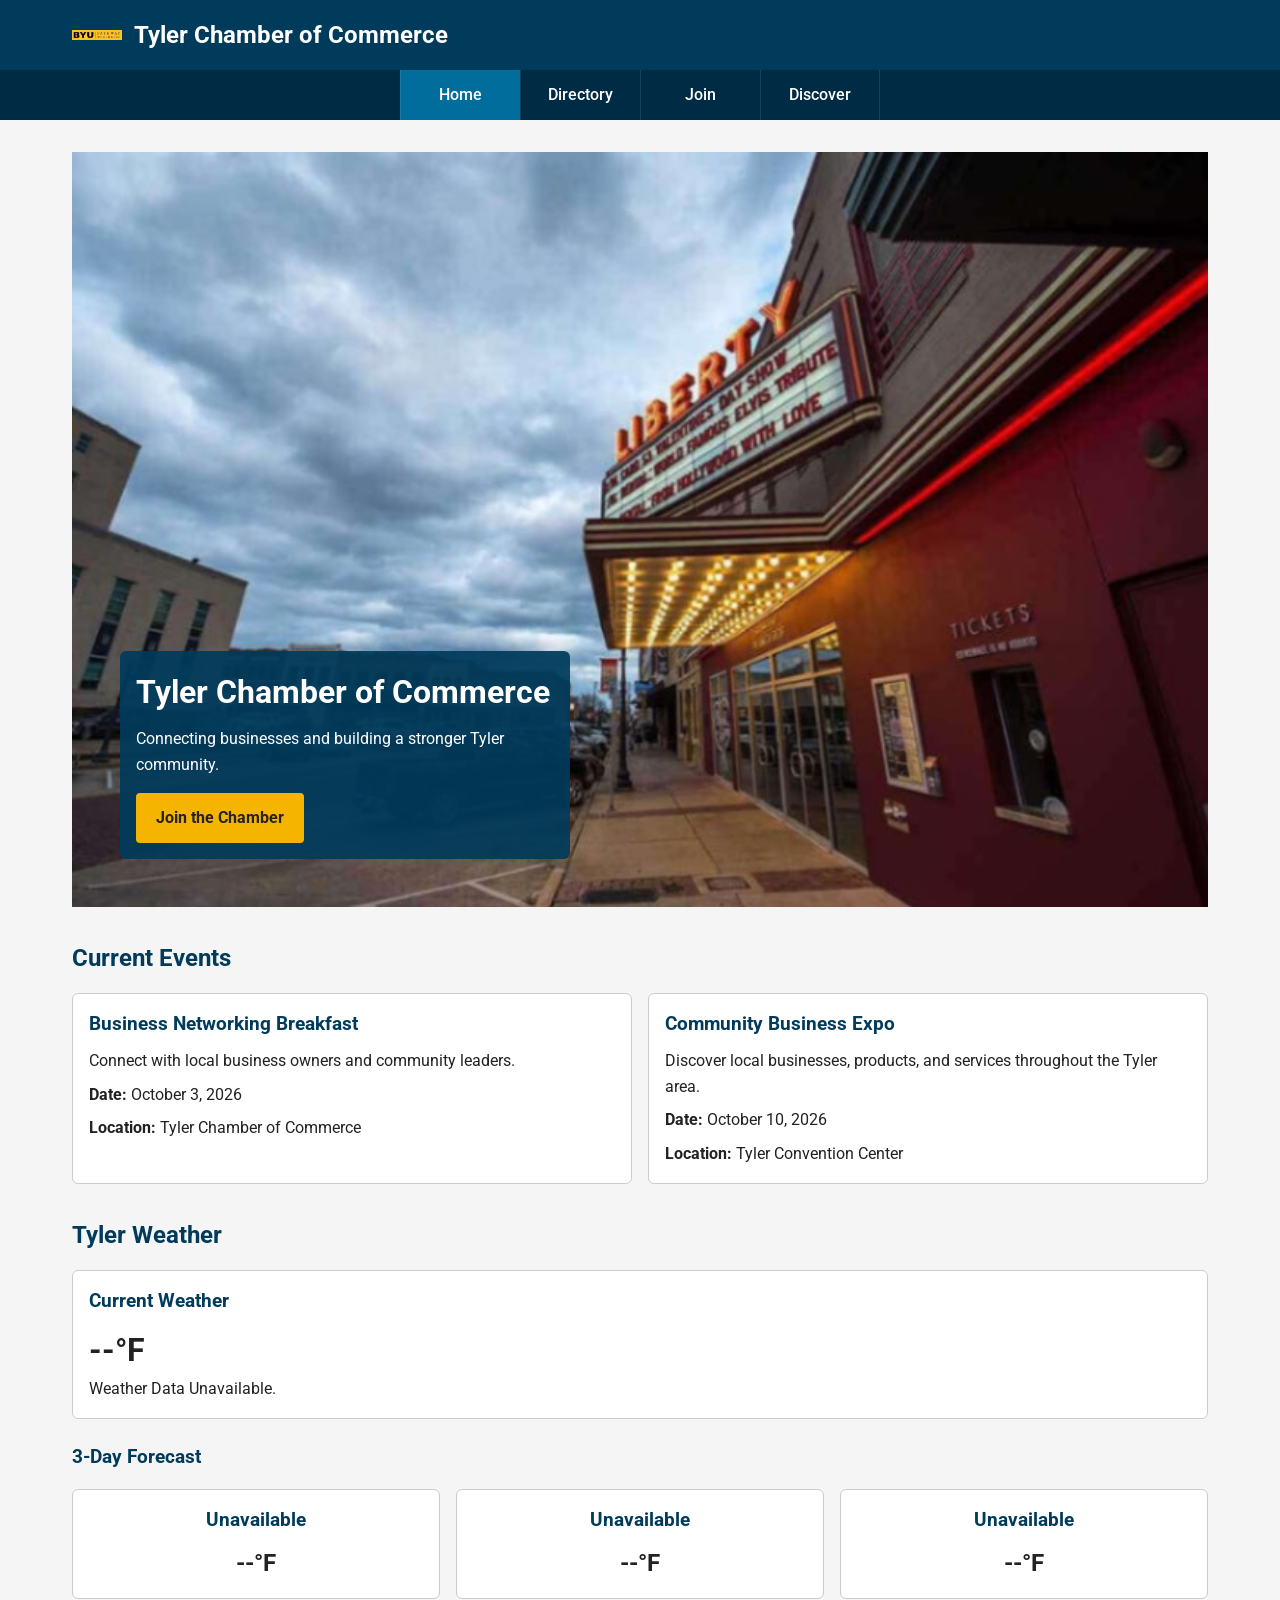
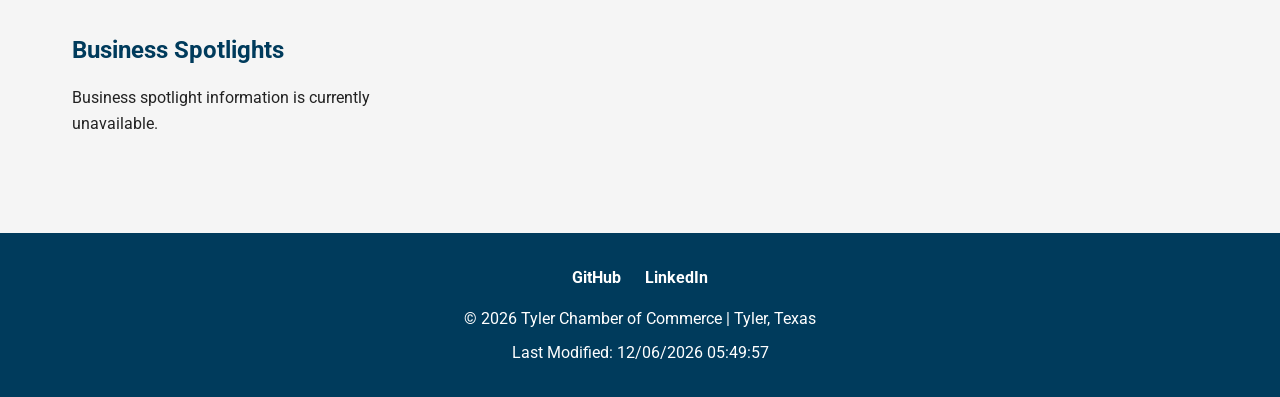
==== chamber/index.html @ 2c60baf3 "chamber project" ====
<!DOCTYPE html>
<html lang="en">

<head>
    <meta charset="UTF-8">
    <meta name="viewport" content="width=device-width, initial-scale=1.0">

    <title>Tyler Chamber of Commerce | Home</title>

    <meta name="description"
        content="Tyler Chamber of Commerce connecting local businesses and strengthening the Tyler, Texas community.">

    <meta name="author" content="Dawon Gregory">

    <link rel="preconnect" href="https://fonts.googleapis.com">
    <link rel="preconnect" href="https://fonts.gstatic.com" crossorigin>

    <link href="https://fonts.googleapis.com/css2?family=Roboto:wght@400;500;700&display=swap" rel="stylesheet">

    <link rel="stylesheet" href="styles/base.css">
    <link rel="stylesheet" href="styles/larger.css">
    <link rel="stylesheet" href="styles/home.css">

    <link rel="icon" href="images/favicon.ico">

    <script src="scripts/navigation.js" defer></script>
    <script src="scripts/date.js" defer></script>
    <script src="scripts/weather.js" defer></script>
    <script src="scripts/spotlights.js" defer></script>
</head>

<body>

    <header>
        <div class="header-top">

            <div class="site-branding">
                <img src="images/byupw.jpg" alt="Tyler Chamber of Commerce logo">
                <span>Tyler Chamber of Commerce</span>
            </div>

            <button id="menu-button" type="button" aria-label="Open navigation menu" aria-expanded="false">
                ☰
            </button>

        </div>

        <nav id="navigation">
            <a href="index.html" class="active">Home</a>
            <a href="directory.html">Directory</a>
            <a href="join.html">Join</a>
            <a href="discover.html">Discover</a>
        </nav>
    </header>


    <main>

        <!-- HERO -->
        <section class="hero">

            <img src="images/downtown-tyler.jpeg" alt="Downtown Tyler Texas">

            <div class="hero-content">

                <h1>Tyler Chamber of Commerce</h1>

                <p>
                    Connecting businesses and building a stronger
                    Tyler community.
                </p>

                <a href="join.html" class="hero-cta">
                    Join the Chamber
                </a>

            </div>

        </section>


        <!-- CURRENT EVENTS -->
        <section class="events">

            <h2>Current Events</h2>

            <div class="events-container">

                <article class="event-card">

                    <h3>Business Networking Breakfast</h3>

                    <p>
                        Connect with local business owners and
                        community leaders.
                    </p>

                    <p>
                        <strong>Date:</strong>
                        October 3, 2026
                    </p>

                    <p>
                        <strong>Location:</strong>
                        Tyler Chamber of Commerce
                    </p>

                </article>


                <article class="event-card">

                    <h3>Community Business Expo</h3>

                    <p>
                        Discover local businesses, products,
                        and services throughout the Tyler area.
                    </p>

                    <p>
                        <strong>Date:</strong>
                        October 10, 2026
                    </p>

                    <p>
                        <strong>Location:</strong>
                        Tyler Convention Center
                    </p>

                </article>

            </div>

        </section>


        <!-- WEATHER -->
        <section class="weather">

            <h2>Tyler Weather</h2>

            <div class="current-weather">

                <h3>Current Weather</h3>

                <p class="current-temperature">
                    <span id="current-temp">--</span>°F
                </p>

                <p class="weather-description">
                    <span id="weather-description">
                        Loading weather...
                    </span>
                </p>

            </div>


            <!-- THREE-DAY FORECAST -->
            <div class="forecast">

                <h3>3-Day Forecast</h3>

                <div class="forecast-container">

                    <article class="forecast-card">

                        <h3 id="forecast-day-1">
                            Day 1
                        </h3>

                        <p class="forecast-temperature">
                            <span id="forecast-temp-1">--</span>°F
                        </p>

                    </article>


                    <article class="forecast-card">

                        <h3 id="forecast-day-2">
                            Day 2
                        </h3>

                        <p class="forecast-temperature">
                            <span id="forecast-temp-2">--</span>°F
                        </p>

                    </article>


                    <article class="forecast-card">

                        <h3 id="forecast-day-3">
                            Day 3
                        </h3>

                        <p class="forecast-temperature">
                            <span id="forecast-temp-3">--</span>°F
                        </p>

                    </article>

                </div>

            </div>

        </section>


        <!-- COMPANY SPOTLIGHTS -->
        <section class="spotlights">

            <h2>Business Spotlights</h2>

            <div id="spotlight-container" class="spotlight-container">

                <!-- JavaScript will randomly load
                     2–3 Gold or Silver members here. -->

            </div>

        </section>

    </main>


    <!-- FOOTER -->
    <footer>

        <div class="social-links">

            <a href="https://github.com/" target="_blank" rel="noopener noreferrer" aria-label="GitHub">
                GitHub
            </a>

            <a href="https://www.linkedin.com/" target="_blank" rel="noopener noreferrer" aria-label="LinkedIn">
                LinkedIn
            </a>

        </div>

        <p>
            &copy;
            <span id="currentyear"></span>
            Tyler Chamber of Commerce |
            Tyler, Texas
        </p>

        <p>
            Last Modified:
            <span id="lastModified"></span>
        </p>

    </footer>

</body>

</html>
---- chamber/styles/base.css ----
/* =========================
   RESET
========================= */

* {
    box-sizing: border-box;
    margin: 0;
    padding: 0;
}


/* =========================
   GENERAL STYLES
========================= */

body {
    font-family: "Roboto", sans-serif;
    line-height: 1.6;
    color: #222;
    background-color: #f5f5f5;
}

img {
    display: block;
    max-width: 100%;
    height: auto;
}

a {
    color: inherit;
}

main {
    width: 100%;
    max-width: 1200px;
    margin: 0 auto;
    padding: 1rem;
}

main>h1 {
    margin-bottom: 1.5rem;
    color: #003b5c;
    font-size: 2rem;
}


/* =========================
   HEADER
========================= */

header {
    background-color: #003b5c;
    color: #ffffff;
}

.header-top {
    display: flex;
    align-items: center;
    justify-content: space-between;
    max-width: 1200px;
    margin: 0 auto;
    padding: 1rem;
}

.site-branding {
    display: flex;
    align-items: center;
    gap: 0.75rem;
}

.site-branding img {
    width: 50px;
    height: auto;
}

.site-branding span {
    font-size: 1.25rem;
    font-weight: 700;
}


/* =========================
   MOBILE MENU BUTTON
========================= */

#menu-button {
    border: none;
    background-color: transparent;
    color: #ffffff;
    font-size: 2rem;
    cursor: pointer;
    padding: 0.25rem 0.5rem;
}


/* =========================
   NAVIGATION
========================= */

nav {
    display: none;
    flex-direction: column;
    background-color: #002b44;
}

nav.open {
    display: flex;
}

nav a {
    color: #ffffff;
    text-decoration: none;
    text-align: center;
    padding: 0.75rem 1rem;
    font-weight: 500;
    border-top: 1px solid rgba(255, 255, 255, 0.15);
}

nav a:hover,
nav a:focus,
nav a.active {
    background-color: #006d9c;
}


/* =========================
   FOOTER
========================= */

footer {
    margin-top: 2rem;
    padding: 1.5rem 1rem;
    background-color: #003b5c;
    color: #ffffff;
    text-align: center;
}

footer p {
    margin-bottom: 0.5rem;
}

footer p:last-child {
    margin-bottom: 0;
}

.social-links {
    display: flex;
    justify-content: center;
    gap: 1.5rem;
    margin-bottom: 1rem;
}

.social-links a {
    color: #ffffff;
    font-weight: 700;
    text-decoration: none;
}

.social-links a:hover,
.social-links a:focus {
    text-decoration: underline;
}
---- chamber/styles/larger.css ----
@media (min-width: 640px) {

    /* =========================
       HEADER
    ========================= */

    .header-top {
        padding: 1rem 2rem;
    }

    .site-branding span {
        font-size: 1.5rem;
    }

    #menu-button {
        display: none;
    }


    /* =========================
       NAVIGATION
    ========================= */

    nav {
        display: flex;
        flex-direction: row;
        justify-content: center;
        background-color: #002b44;
    }

    nav a {
        min-width: 120px;
        padding: 0.75rem 1.5rem;
        border-top: none;
        border-left: 1px solid rgba(255, 255, 255, 0.1);
    }

    nav a:last-child {
        border-right: 1px solid rgba(255, 255, 255, 0.1);
    }


    /* =========================
       MAIN
    ========================= */

    main {
        padding: 2rem;
    }

    main>h1 {
        font-size: 2.25rem;
    }


    /* =========================
       FOOTER
    ========================= */

    footer {
        padding: 2rem;
    }
}
---- chamber/styles/home.css ----
/* =========================
   HERO
========================= */

.hero {
    position: relative;
    margin-bottom: 2rem;
}

.hero img {
    width: 100%;
    height: auto;
    display: block;
}

.hero-content {
    position: absolute;
    left: 1rem;
    right: 1rem;
    bottom: 1rem;

    padding: 1rem;

    background-color: rgba(0, 59, 92, 0.92);
    color: #ffffff;

    border-radius: 6px;
}

.hero-content h1 {
    margin-bottom: 0.5rem;
    color: #ffffff;
    font-size: 1.75rem;
}

.hero-content p {
    margin-bottom: 1rem;
}

.hero-cta {
    display: inline-block;
    padding: 0.75rem 1.25rem;

    background-color: #f4b400;
    color: #222222;

    border-radius: 4px;

    text-decoration: none;
    font-weight: 700;
}

.hero-cta:hover,
.hero-cta:focus {
    background-color: #ffffff;
    color: #003b5c;
}


/* =========================
   CURRENT EVENTS
========================= */

.events {
    margin-bottom: 2rem;
}

.events>h2,
.weather>h2,
.spotlights>h2 {
    margin-bottom: 1rem;
    color: #003b5c;
}

.events-container {
    display: grid;
    grid-template-columns: 1fr;
    gap: 1rem;
}

.event-card {
    padding: 1rem;

    background-color: #ffffff;
    border: 1px solid #cccccc;
    border-radius: 6px;
}

.event-card h3 {
    margin-bottom: 0.5rem;
    color: #003b5c;
}

.event-card p {
    margin-bottom: 0.5rem;
}

.event-card p:last-child {
    margin-bottom: 0;
}


/* =========================
   WEATHER
========================= */

.weather {
    margin-bottom: 2rem;
}

.current-weather {
    padding: 1rem;

    background-color: #ffffff;
    border: 1px solid #cccccc;
    border-radius: 6px;
}

.current-weather h3 {
    margin-bottom: 0.5rem;
    color: #003b5c;
}

.current-temperature {
    font-size: 2rem;
    font-weight: 700;
}

.weather-description {
    text-transform: capitalize;
}


/* =========================
   THREE-DAY FORECAST
========================= */

.forecast {
    margin-top: 1.5rem;
}

.forecast>h3 {
    margin-bottom: 1rem;
    color: #003b5c;
}

.forecast-container {
    display: grid;
    grid-template-columns: 1fr;
    gap: 1rem;
}

.forecast-card {
    padding: 1rem;

    background-color: #ffffff;
    border: 1px solid #cccccc;
    border-radius: 6px;

    text-align: center;
}

.forecast-card h3 {
    margin-bottom: 0.5rem;
    color: #003b5c;
}

.forecast-temperature {
    font-size: 1.5rem;
    font-weight: 700;
}


/* =========================
   COMPANY SPOTLIGHTS
========================= */

.spotlights {
    margin-bottom: 2rem;
}

.spotlight-container {
    display: grid;
    grid-template-columns: 1fr;
    gap: 1rem;
}

.spotlight-card {
    padding: 1rem;

    background-color: #ffffff;
    border: 1px solid #cccccc;
    border-radius: 6px;

    text-align: center;
}

.spotlight-card img {
    width: 150px;
    height: 100px;

    object-fit: contain;

    margin: 0 auto 1rem;
}

.spotlight-card h3 {
    margin-bottom: 0.75rem;
    color: #003b5c;
}

.spotlight-card p {
    margin-bottom: 0.5rem;
}

.spotlight-card a {
    color: #003b5c;
    font-weight: 700;
    word-break: break-word;
}

.membership-level {
    display: inline-block;

    margin-top: 0.5rem;
    padding: 0.25rem 0.75rem;

    background-color: #f4b400;
    color: #222222;

    border-radius: 4px;

    font-weight: 700;
}


/* =========================
   TABLET
========================= */

@media (min-width: 640px) {

    .hero-content {
        left: 2rem;
        right: auto;
        bottom: 2rem;
        max-width: 450px;
    }

    .hero-content h1 {
        font-size: 2rem;
    }

    .events-container {
        grid-template-columns: repeat(2, 1fr);
    }

    .forecast-container {
        grid-template-columns: repeat(3, 1fr);
    }

    .spotlight-container {
        grid-template-columns: repeat(2, 1fr);
    }
}


/* =========================
   DESKTOP
========================= */

@media (min-width: 900px) {

    .hero-content {
        left: 3rem;
        bottom: 3rem;
    }

    .spotlight-container {
        grid-template-columns: repeat(3, 1fr);
    }
}
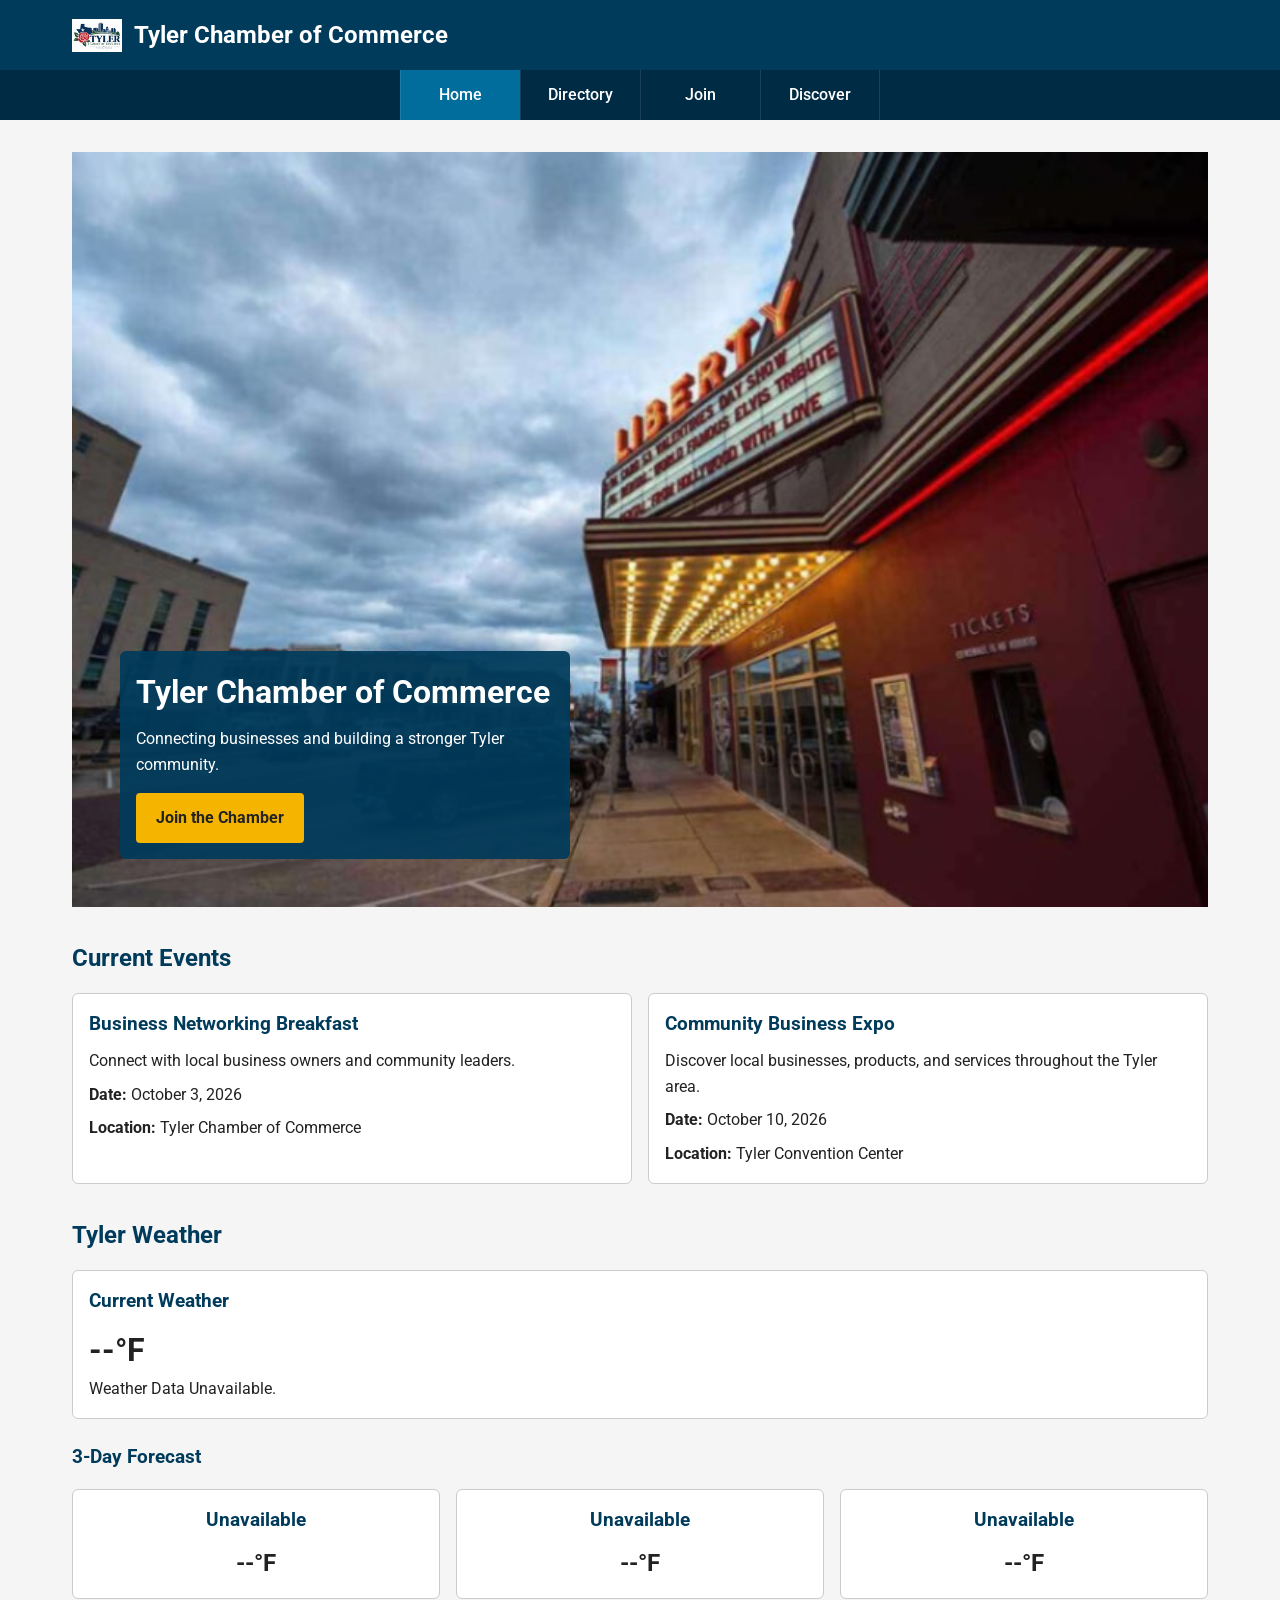
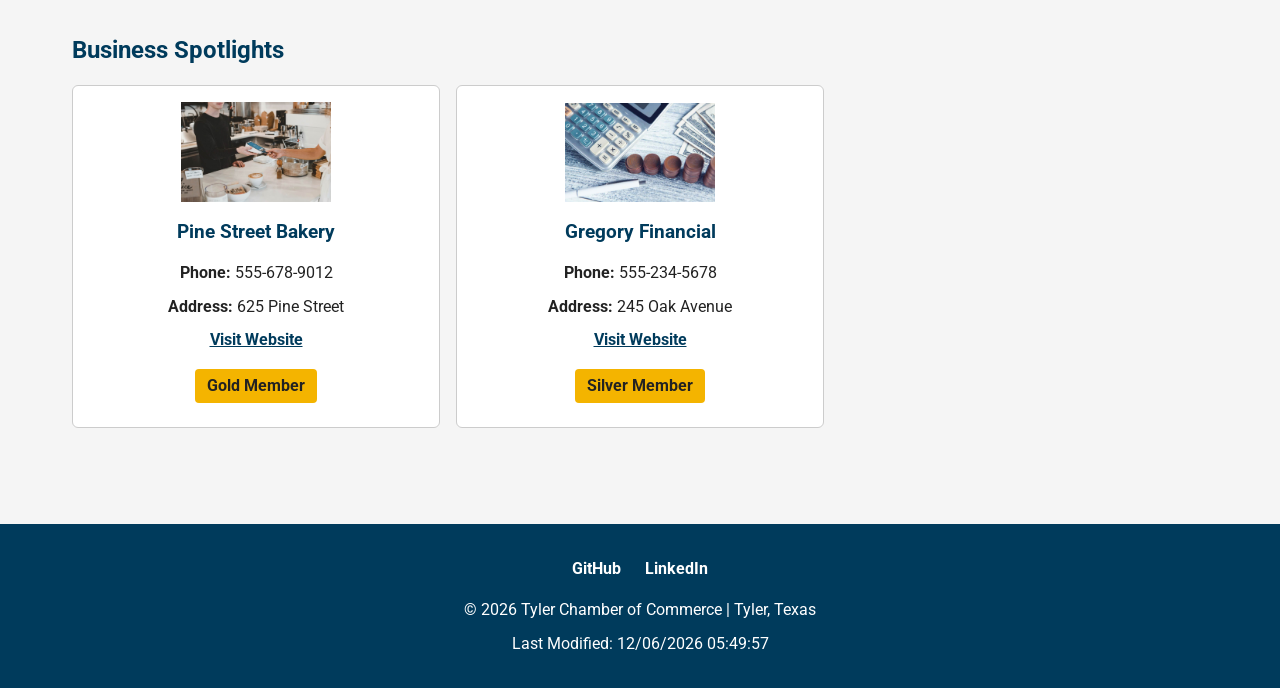
==== commit c2bcad63: "fixed rubics issues" ====
--- a/chamber/index.html
+++ b/chamber/index.html
@@ -11,7 +11,16 @@
         content="Tyler Chamber of Commerce connecting local businesses and strengthening the Tyler, Texas community.">
 
     <meta name="author" content="Dawon Gregory">
-
+    <meta property="og:title" content="Tyler Chamber of Commerce | Home">
+
+    <meta property="og:description"
+        content="Connect with Tyler businesses, discover local events, and explore opportunities through the Tyler Chamber of Commerce.">
+
+    <meta property="og:image" content="https://dawon7638.github.io/wdd231/chamber/images/downtown-tyler.jpeg">
+
+    <meta property="og:url" content="https://dawon7638.github.io/wdd231/chamber/index.html">
+
+    <meta property="og:type" content="website">
     <link rel="preconnect" href="https://fonts.googleapis.com">
     <link rel="preconnect" href="https://fonts.gstatic.com" crossorigin>
 
@@ -21,7 +30,7 @@
     <link rel="stylesheet" href="styles/larger.css">
     <link rel="stylesheet" href="styles/home.css">
 
-    <link rel="icon" href="images/favicon.ico">
+    <link rel="icon" href="images/tyler-chamber-logo.png" type="image/png">
 
     <script src="scripts/navigation.js" defer></script>
     <script src="scripts/date.js" defer></script>
@@ -35,7 +44,7 @@
         <div class="header-top">
 
             <div class="site-branding">
-                <img src="images/byupw.jpg" alt="Tyler Chamber of Commerce logo">
+                <img src="images/tyler-chamber-logo.png" alt="Tyler Chamber of Commerce logo">
                 <span>Tyler Chamber of Commerce</span>
             </div>
 
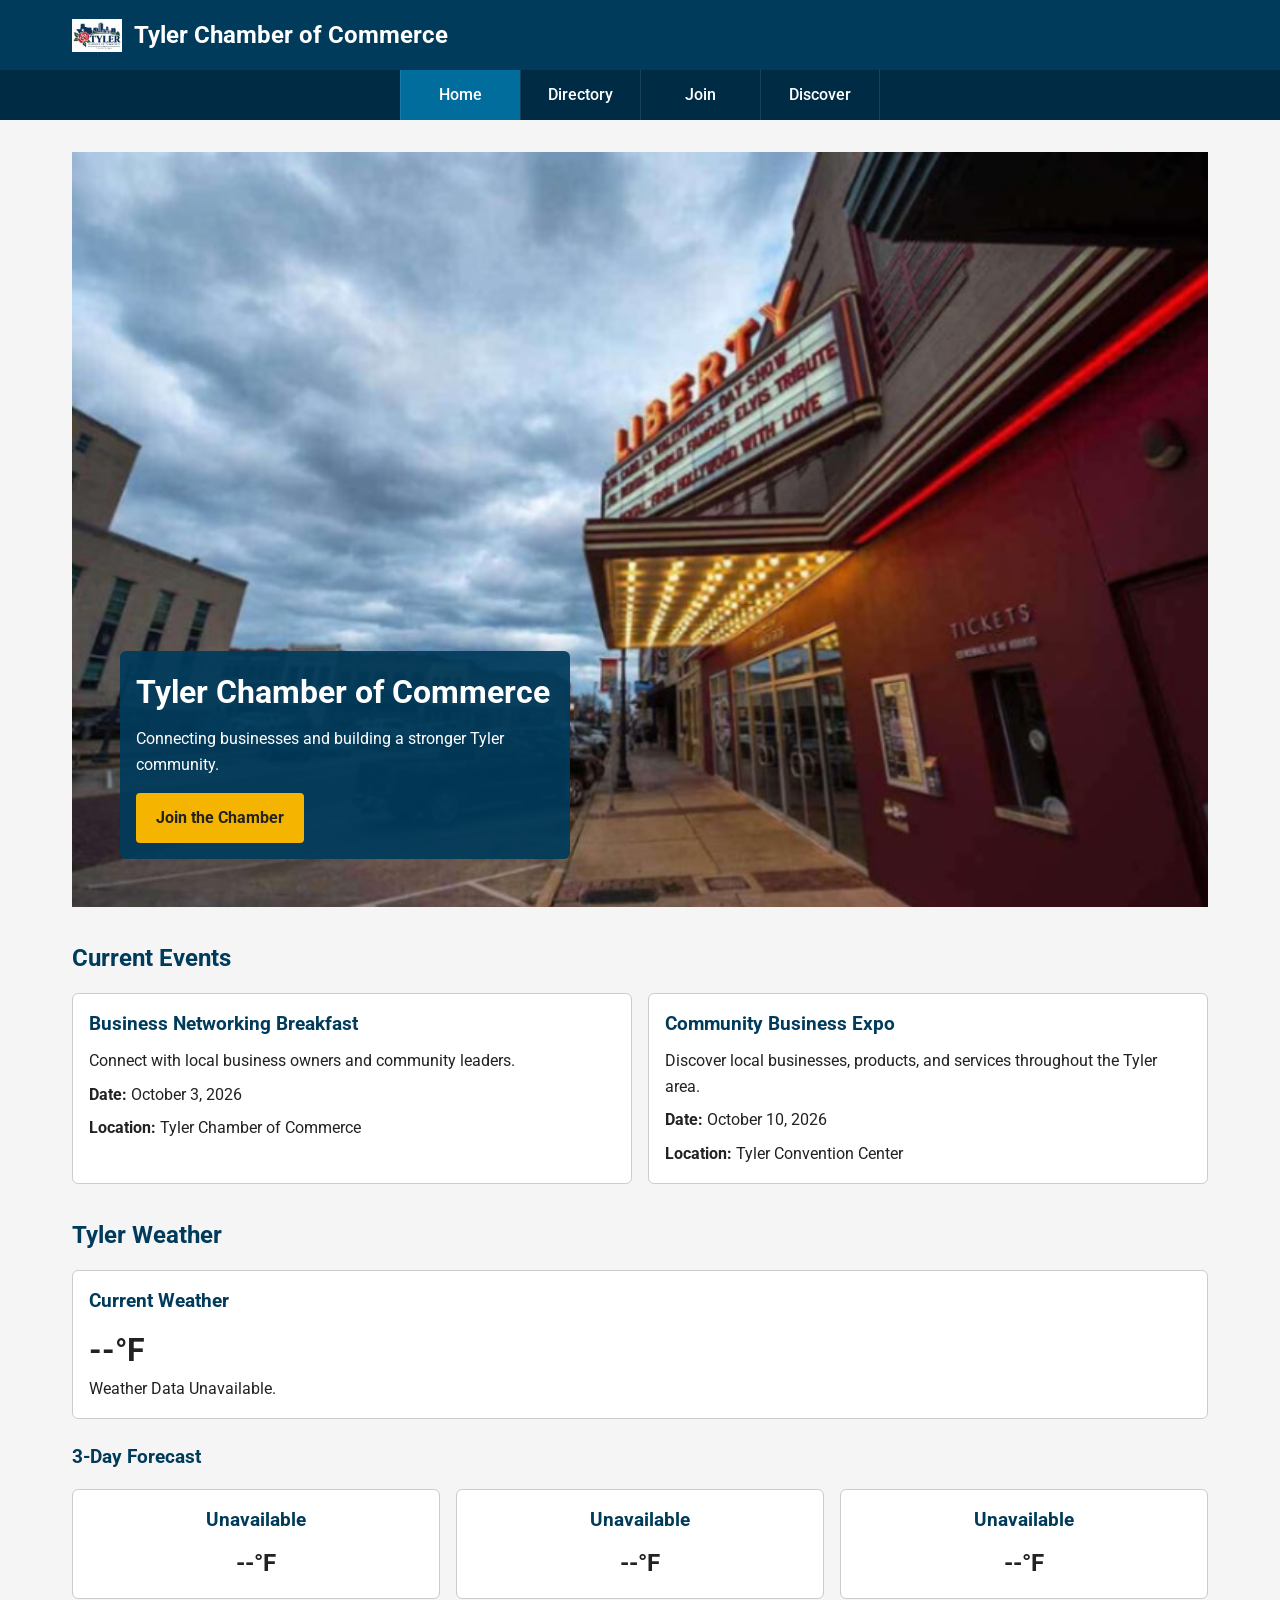
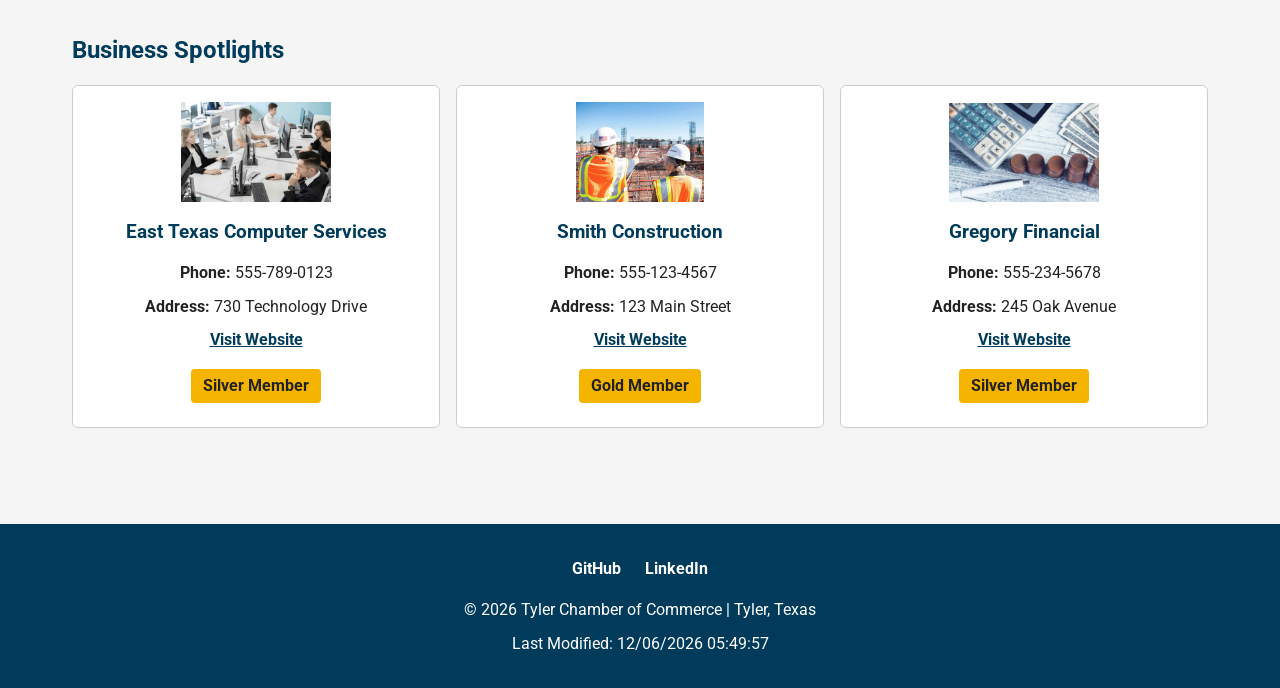
==== commit 82164306: "fixed hero and favicon images" ====
--- a/chamber/index.html
+++ b/chamber/index.html
@@ -29,8 +29,8 @@
     <link rel="stylesheet" href="styles/base.css">
     <link rel="stylesheet" href="styles/larger.css">
     <link rel="stylesheet" href="styles/home.css">
-
-    <link rel="icon" href="images/tyler-chamber-logo.png" type="image/png">
+    <!-- Favicon -->
+    <link rel="icon" href="images/tyler-chamber-logo.jpg" type="image/jpg">
 
     <script src="scripts/navigation.js" defer></script>
     <script src="scripts/date.js" defer></script>
@@ -44,7 +44,7 @@
         <div class="header-top">
 
             <div class="site-branding">
-                <img src="images/tyler-chamber-logo.png" alt="Tyler Chamber of Commerce logo">
+                <img src="images/tyler-chamber-logo.jpg" alt="Tyler Chamber of Commerce logo">
                 <span>Tyler Chamber of Commerce</span>
             </div>
 
@@ -68,7 +68,7 @@
         <!-- HERO -->
         <section class="hero">
 
-            <img src="images/downtown-tyler.jpeg" alt="Downtown Tyler Texas">
+            <img src="images/downtown-tyler.jpg" alt="Downtown Tyler Texas">
 
             <div class="hero-content">
 
--- a/chamber/styles/larger.css
+++ b/chamber/styles/larger.css
@@ -1,10 +1,16 @@
+/* ================================
+   LARGE SCREEN STYLES
+   ================================ */
+
 @media (min-width: 640px) {
 
-    /* =========================
+    /* ================================
        HEADER
-    ========================= */
+       ================================ */
 
     .header-top {
+        max-width: 1200px;
+        margin: 0 auto;
         padding: 1rem 2rem;
     }
 
@@ -12,14 +18,14 @@
         font-size: 1.5rem;
     }
 
+
+    /* ================================
+       NAVIGATION
+       ================================ */
+
     #menu-button {
         display: none;
     }
-
-
-    /* =========================
-       NAVIGATION
-    ========================= */
 
     nav {
         display: flex;
@@ -32,32 +38,119 @@
         min-width: 120px;
         padding: 0.75rem 1.5rem;
         border-top: none;
-        border-left: 1px solid rgba(255, 255, 255, 0.1);
+        border-left: 1px solid rgb(255 255 255 / 10%);
     }
 
     nav a:last-child {
-        border-right: 1px solid rgba(255, 255, 255, 0.1);
+        border-right: 1px solid rgb(255 255 255 / 10%);
     }
 
 
-    /* =========================
+    /* ================================
        MAIN
-    ========================= */
+       ================================ */
 
     main {
         padding: 2rem;
     }
 
-    main>h1 {
+    main > h1 {
+        margin-bottom: 1.5rem;
         font-size: 2.25rem;
     }
 
 
-    /* =========================
+    /* ================================
+       CHAMBER DIRECTORY
+       ================================ */
+
+    .member-grid {
+        grid-template-columns: repeat(2, 1fr);
+    }
+
+    .member-card {
+        padding: 1.5rem;
+    }
+
+    .member-list .member-card {
+        display: grid;
+        grid-template-columns: 1fr 2fr;
+        align-items: center;
+    }
+
+
+    /* ================================
+       JOIN PAGE
+       ================================ */
+
+    .join-layout {
+        grid-template-columns: minmax(0, 2fr) minmax(280px, 1fr);
+        gap: 3rem;
+        align-items: start;
+    }
+
+    .application-section {
+        grid-column: 1;
+        grid-row: 1;
+    }
+
+    .membership-section {
+        grid-column: 2;
+        grid-row: 1;
+    }
+
+    .membership-cards {
+        grid-template-columns: 1fr;
+        gap: 1rem;
+    }
+
+
+    /* ================================
+       THANK YOU PAGE
+       ================================ */
+
+    .thankyou-section {
+        max-width: 800px;
+        margin: 2rem auto;
+    }
+
+    .submission-details dl div {
+        grid-template-columns: 180px 1fr;
+        gap: 1.5rem;
+        align-items: center;
+    }
+
+
+    /* ================================
        FOOTER
-    ========================= */
+       ================================ */
 
     footer {
         padding: 2rem;
     }
+}
+
+
+/* ================================
+   EXTRA LARGE SCREENS
+   ================================ */
+
+@media (min-width: 900px) {
+
+    /* ================================
+       CHAMBER DIRECTORY
+       ================================ */
+
+    .member-grid {
+        grid-template-columns: repeat(3, 1fr);
+    }
+
+
+    /* ================================
+       JOIN PAGE
+       ================================ */
+
+    .join-layout {
+        grid-template-columns: minmax(0, 2fr) minmax(320px, 1fr);
+    }
 }
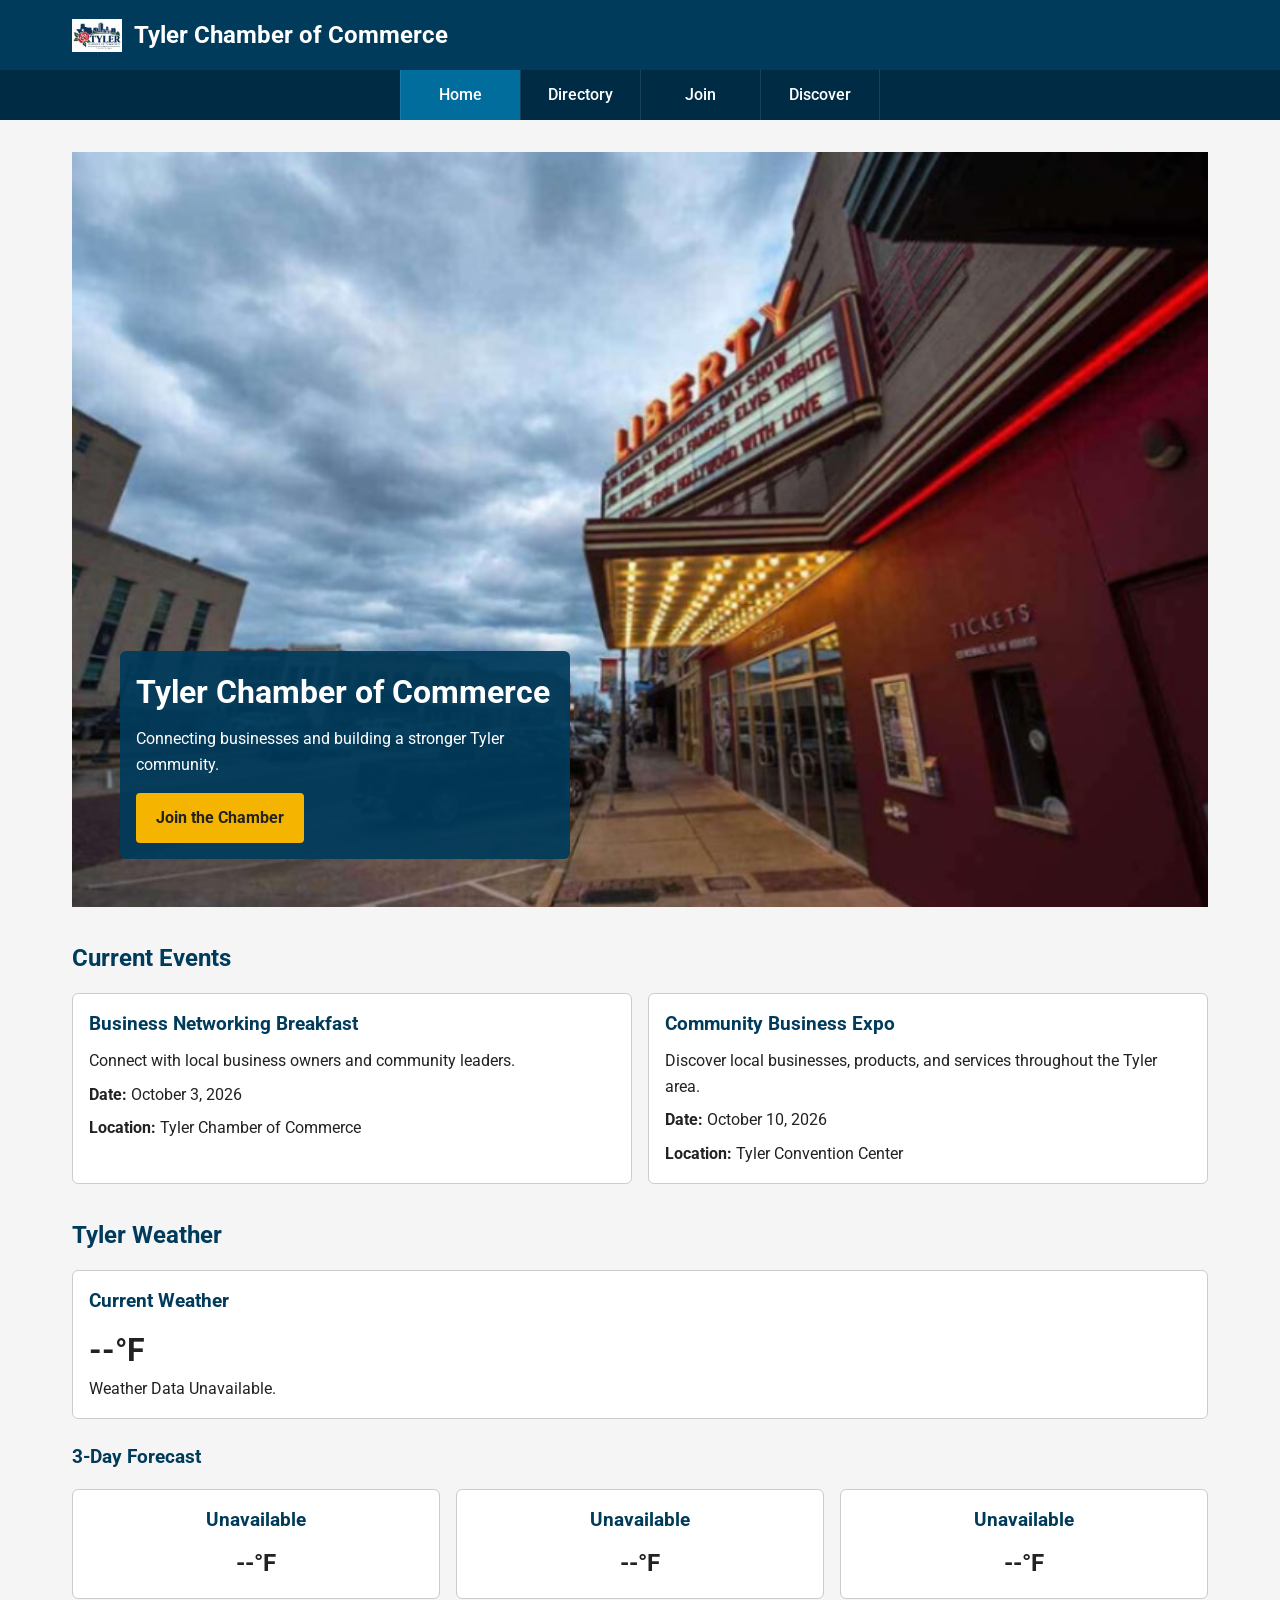
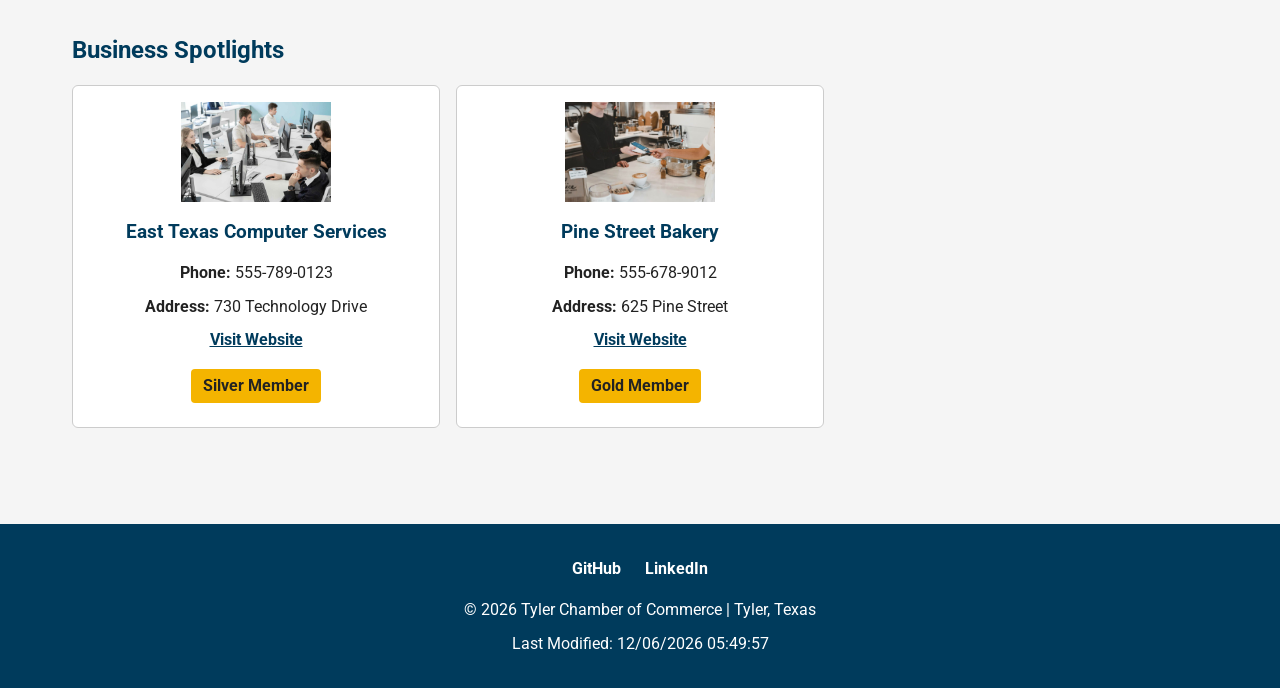
==== commit 2d47711b: "fixed og image url." ====
--- a/chamber/index.html
+++ b/chamber/index.html
@@ -16,7 +16,7 @@
     <meta property="og:description"
         content="Connect with Tyler businesses, discover local events, and explore opportunities through the Tyler Chamber of Commerce.">
 
-    <meta property="og:image" content="https://dawon7638.github.io/wdd231/chamber/images/downtown-tyler.jpeg">
+    <meta property="og:image" content="https://dawon7638.github.io/wdd231/chamber/images/downtown-tyler.jpg">
 
     <meta property="og:url" content="https://dawon7638.github.io/wdd231/chamber/index.html">
 
